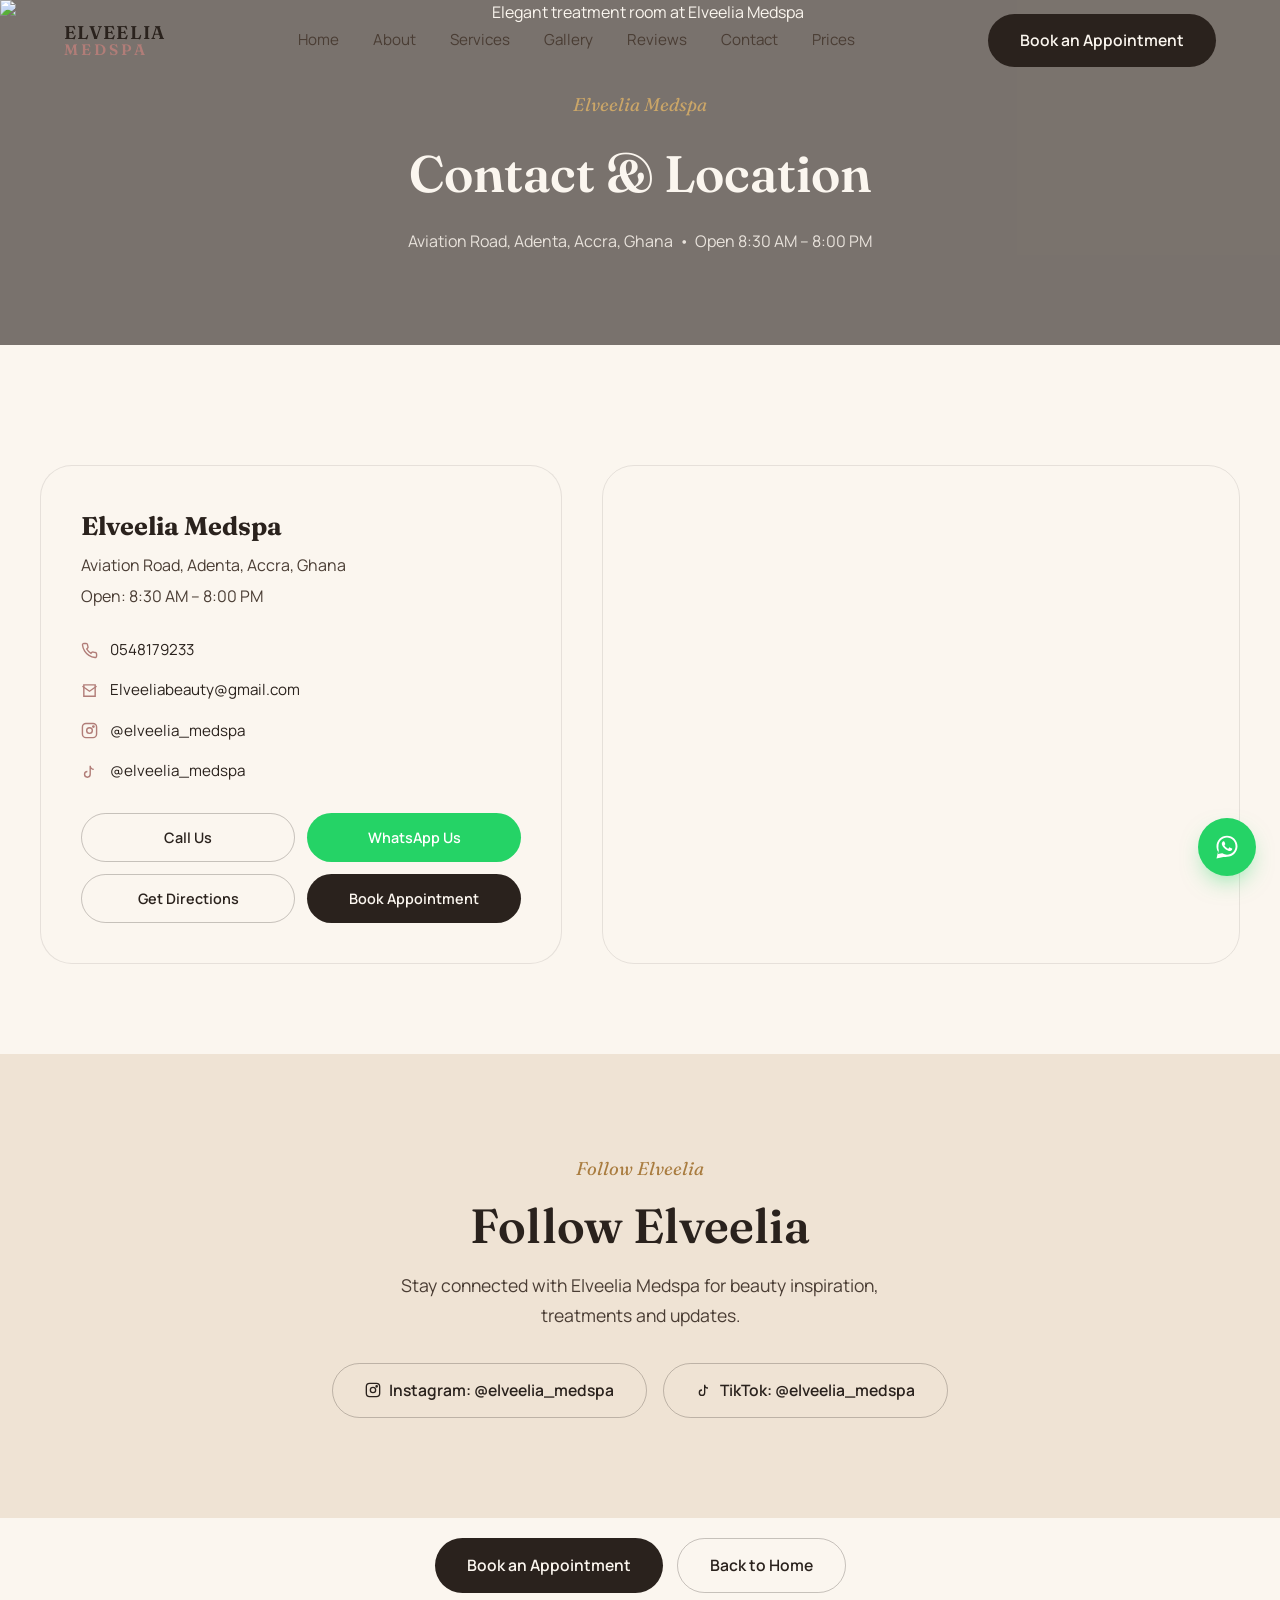
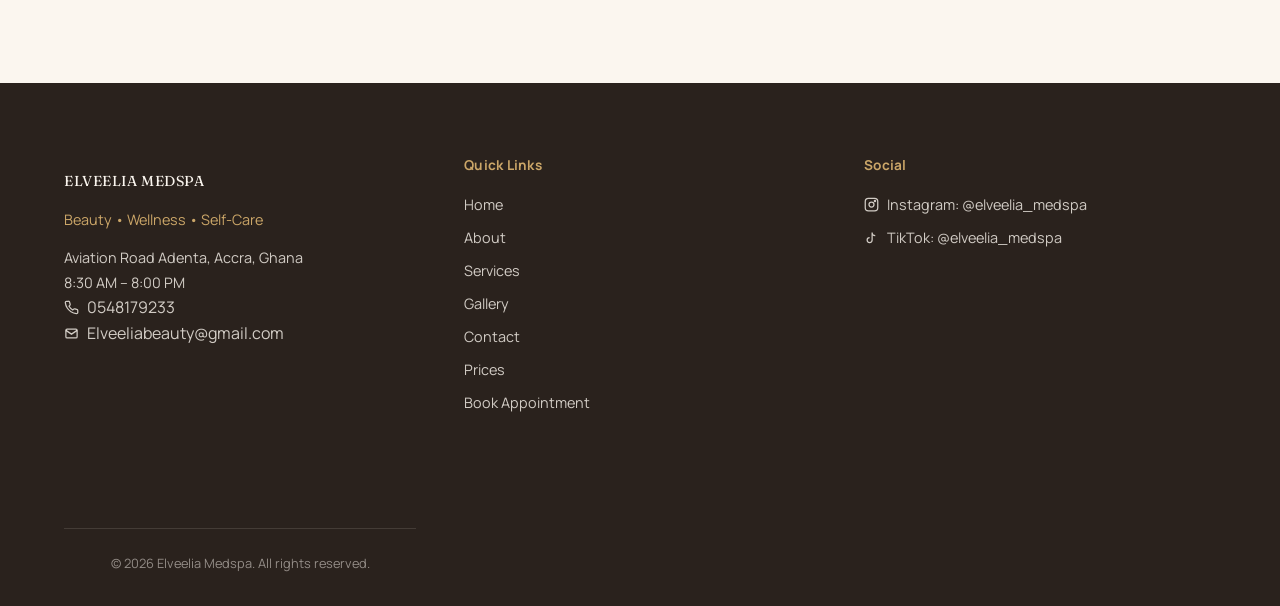
==== contact.html @ e3534af2 "changed the pages" ====
<!doctype html>
<html lang="en">
<head>
<meta charset="UTF-8" />
<meta name="viewport" content="width=device-width, initial-scale=1.0" />
<title>Contact &amp; Location | Elveelia Medspa</title>
<meta name="description" content="Contact Elveelia Medspa on Aviation Road, Adenta, Accra, Ghana — call, WhatsApp, email, or get directions. Open daily 8:30 AM – 8:00 PM." />
<meta name="theme-color" content="#fbf6ef" />
<link rel="preconnect" href="https://fonts.googleapis.com" />
<link rel="preconnect" href="https://fonts.gstatic.com" crossorigin />
<link href="https://fonts.googleapis.com/css2?family=Fraunces:ital,opsz,wght@0,9..144,400;0,9..144,500;0,9..144,600;1,9..144,500&family=Manrope:wght@400;500;600;700&display=swap" rel="stylesheet" />
<link rel="stylesheet" href="style.css" />

<style>
  .pl-header {
    position: sticky;
    top: 0;
    z-index: 50;
    background-color: var(--ivory);
    border-bottom: 1px solid rgba(42,34,29,0.08);
    padding: 16px 0;
  }
  .pl-header .container {
    display: flex;
    align-items: center;
    justify-content: space-between;
  }
  .pl-logo {
    font-family: var(--font-display);
    font-size: 1.15rem;
    letter-spacing: 0.06em;
    font-weight: 600;
  }
  .pl-logo span {
    display: block;
    color: var(--rose-deep);
    font-size: 0.9rem;
    letter-spacing: 0.2em;
  }

  .pl-hero {
    position: relative;
    padding: 90px 24px;
    text-align: center;
    color: var(--ivory);
    overflow: hidden;
  }
  .pl-hero img {
    position: absolute;
    inset: 0;
    width: 100%;
    height: 100%;
    object-fit: cover;
    z-index: 0;
  }
  .pl-hero::before {
    content: "";
    position: absolute;
    inset: 0;
    background-color: rgba(42,34,29,0.62);
    z-index: 0;
  }
  .pl-hero-content {
    position: relative;
    z-index: 1;
  }
  .pl-hero p.eyebrow { color: var(--gold-soft); }
  .pl-hero h1 {
    font-family: var(--font-display);
    font-weight: 600;
    font-size: clamp(2rem, 5vw, 3.2rem);
  }
  .pl-hero p.sub {
    margin-top: 14px;
    color: rgba(251,246,239,0.85);
  }

  .contact-page-body {
    padding: 64px 0 90px;
  }

  .pl-actions {
    display: flex;
    gap: 14px;
    flex-wrap: wrap;
    justify-content: center;
    padding: 20px 0 90px;
  }
</style>
</head>
<body>
<!-- ============================================================
     HEADER / NAVIGATION
     ============================================================ -->

<header class="site-header" id="siteHeader">

  <div class="container nav-inner">

    <a href="index.html#home" class="logo">
      ELVEELIA<span>MEDSPA</span>
    </a>

    <nav>
      <ul class="nav-links">

        <li>
          <a href="index.html#home">Home</a>
        </li>

        <li>
          <a href="index.html#about">About</a>
        </li>

        <li>
          <a href="services.html">Services</a>
        </li>

        <li>
          <a href="gallery.html">Gallery</a>
        </li>

        <li>
          <a href="index.html#reviews">Reviews</a>
        </li>

        <li>
          <a href="contact.html">Contact</a>
        </li>

        <li>
          <a href="pricelist.html">Prices</a>
        </li>

      </ul>
    </nav>

    <a
      href="index.html#appointment"
      class="btn btn-primary nav-cta"
    >
      Book an Appointment
    </a>

    <button
      class="hamburger"
      id="hamburgerBtn"
      aria-label="Open menu"
      aria-expanded="false"
    >
      <span></span>
      <span></span>
      <span></span>
    </button>

  </div>

</header>


<!-- MOBILE MENU -->

<div class="overlay" id="menuOverlay"></div>

<aside
  class="mobile-menu"
  id="mobileMenu"
  aria-hidden="true"
>

  <button
    class="mobile-menu-close"
    id="mobileMenuClose"
    aria-label="Close menu"
  >
    &times;
  </button>

  <ul>

    <li>
      <a href="index.html#home" class="mobile-link">
        Home
      </a>
    </li>

    <li>
      <a href="index.html#about" class="mobile-link">
        About
      </a>
    </li>

    <li>
      <a href="services.html" class="mobile-link">
        Services
      </a>
    </li>

    <li>
      <a href="gallery.html" class="mobile-link">
        Gallery
      </a>
    </li>

    <li>
      <a href="index.html#reviews" class="mobile-link">
        Reviews
      </a>
    </li>

    <li>
      <a href="contact.html" class="mobile-link">
        Contact
      </a>
    </li>

    <li>
      <a href="pricelist.html" class="mobile-link">
        Prices
      </a>
    </li>

  </ul>

  <a
    href="index.html#appointment"
    class="btn btn-primary btn-block mobile-link"
  >
    Book an Appointment
  </a>

  <p class="mobile-menu-address">
    Aviation Road Adenta, Accra, Ghana<br />
    Open 8:30 AM – 8:00 PM
  </p>

</aside>

<section class="pl-hero">
  <img src="https://images.unsplash.com/photo-1507652313519-d4e9174996dd?auto=format&fit=crop&w=1800&q=80" alt="Elegant treatment room at Elveelia Medspa" />
  <div class="pl-hero-content">
    <p class="eyebrow">Elveelia Medspa</p>
    <h1>Contact &amp; Location</h1>
    <p class="sub">Aviation Road, Adenta, Accra, Ghana &nbsp;•&nbsp; Open 8:30 AM – 8:00 PM</p>
  </div>
</section>

<div class="container contact-page-body">
  <div class="contact-grid">
    <div class="contact-card fade-in is-visible">
      <h3>Elveelia Medspa</h3>
      <p>Aviation Road, Adenta, Accra, Ghana</p>
      <p>Open: 8:30 AM – 8:00 PM</p>

      <ul class="contact-list">
        <li>
          <svg width="17" height="17" viewBox="0 0 24 24" fill="none" stroke="currentColor" stroke-width="2"><path d="M22 16.92v3a2 2 0 0 1-2.18 2 19.79 19.79 0 0 1-8.63-3.07 19.5 19.5 0 0 1-6-6 19.79 19.79 0 0 1-3.07-8.67A2 2 0 0 1 4.11 2h3a2 2 0 0 1 2 1.72c.127.96.361 1.903.7 2.81a2 2 0 0 1-.45 2.11L8.09 9.91a16 16 0 0 0 6 6l1.27-1.27a2 2 0 0 1 2.11-.45c.907.339 1.85.573 2.81.7A2 2 0 0 1 22 16.92Z"/></svg>
          <span id="contactPhoneText">0548179233</span>
        </li>
        <li>
          <svg width="17" height="17" viewBox="0 0 24 24" fill="none" stroke="currentColor" stroke-width="2"><path d="M4 4h16v16H4z"/><path d="m22 6-10 7L2 6"/></svg>
          <span id="contactEmailText">Elveeliabeauty@gmail.com</span>
        </li>
        <li>
          <svg width="17" height="17" viewBox="0 0 24 24" fill="none" stroke="currentColor" stroke-width="2"><rect x="2" y="2" width="20" height="20" rx="5"/><circle cx="12" cy="12" r="4"/><circle cx="17.5" cy="6.5" r="1"/></svg>
          <span id="contactInstagramText">@elveelia_medspa</span>
        </li>
        <li>
          <svg width="17" height="17" viewBox="0 0 24 24" fill="none" stroke="currentColor" stroke-width="2"><path d="M9 12a4 4 0 1 0 4 4V4a5 5 0 0 0 5 5"/></svg>
          <span id="contactTiktokText">@elveelia_medspa</span>
        </li>
      </ul>

      <div class="contact-actions">
        <a href="#" id="callUsBtn" class="btn btn-outline">Call Us</a>
        <a href="#" id="whatsappUsBtn" class="btn btn-whatsapp" target="_blank" rel="noopener">WhatsApp Us</a>
        <a href="https://www.google.com/maps/dir/?api=1&destination=Elveelia+Medspa%2C+Adenta%2C+Accra%2C+Ghana" target="_blank" rel="noopener" class="btn btn-outline">Get Directions</a>
        <a href="index.html#appointment" class="btn btn-primary">Book Appointment</a>
      </div>
    </div>

    <div class="map-frame fade-in is-visible">
      <iframe title="Elveelia Medspa location on Aviation Road, Adenta, Accra" src="https://www.google.com/maps/embed?pb=!1m18!1m12!1m3!1d3970.130381321775!2d-0.14999432644545846!3d5.694294794287461!2m3!1f0!2f0!3f0!3m2!1i1024!2i768!4f13.1!3m3!1m2!1s0xfdf83a3d099d9c1%3A0xd6a8c91a22e0a25c!2sElveelia%20Medspa!5e0!3m2!1sen!2sgh!4v1788785371222!5m2!1sen!2sgh" width="600" height="450" style="border:0;" loading="lazy" referrerpolicy="strict-origin-when-cross-origin"></iframe>
    </div>
  </div>
</div>

<section class="social-section section-alt">
  <div class="container fade-in is-visible">
    <p class="eyebrow">Follow Elveelia</p>
    <h2 class="section-heading">Follow Elveelia</h2>
    <p class="section-sub">Stay connected with Elveelia Medspa for beauty inspiration, treatments and updates.</p>

    <div class="social-buttons">
      <a href="#" id="instagramBtn" class="btn btn-outline" target="_blank" rel="noopener">
        <svg width="16" height="16" viewBox="0 0 24 24" fill="none" stroke="currentColor" stroke-width="2"><rect x="2" y="2" width="20" height="20" rx="5"/><circle cx="12" cy="12" r="4"/><circle cx="17.5" cy="6.5" r="1"/></svg>
        Instagram: @elveelia_medspa
      </a>
      <a href="#" id="tiktokBtn" class="btn btn-outline" target="_blank" rel="noopener">
        <svg width="16" height="16" viewBox="0 0 24 24" fill="none" stroke="currentColor" stroke-width="2"><path d="M9 12a4 4 0 1 0 4 4V4a5 5 0 0 0 5 5"/></svg>
        TikTok: @elveelia_medspa
      </a>
    </div>
  </div>
</section>

<div class="pl-actions">
  <a href="index.html#appointment" class="btn btn-primary">Book an Appointment</a>
  <a href="index.html" class="btn btn-outline">Back to Home</a>
</div>

<!-- ============================================================
     FOOTER
     ============================================================ -->
<footer class="site-footer">
  <div class="container footer-grid">
    <div class="footer-col">
      <p class="footer-brand">ELVEELIA MEDSPA</p>
      <p class="footer-tagline">Beauty • Wellness • Self-Care</p>
      <p>Aviation Road Adenta, Accra, Ghana<br />8:30 AM – 8:00 PM</p>
   <li class="footer-social-item">
  <!-- Phone icon -->
  <svg width="15" height="15" viewBox="0 0 24 24" fill="none"
       stroke="currentColor" stroke-width="2">
    <path d="M22 16.92v3a2 2 0 0 1-2.18 2
             19.79 19.79 0 0 1-8.63-3.07
             19.5 19.5 0 0 1-6-6
             19.79 19.79 0 0 1-3.07-8.67
             A2 2 0 0 1 4.11 2h3
             a2 2 0 0 1 2 1.72
             12.84 12.84 0 0 0 .7 2.81
             2 2 0 0 1-.45 2.11L8.09 9.91
             a16 16 0 0 0 6 6l1.27-1.27
             a2 2 0 0 1 2.11-.45
             12.84 12.84 0 0 0 2.81.7
             A2 2 0 0 1 22 16.92z"/>
  </svg>

  <a href="tel:0548179233">0548179233</a>
</li>

<li class="footer-social-item">
  <!-- Mail icon -->
  <svg width="15" height="15" viewBox="0 0 24 24" fill="none"
       stroke="currentColor" stroke-width="2">
    <rect x="3" y="5" width="18" height="14" rx="2"/>
    <path d="m3 7 9 6 9-6"/>
  </svg>

  <a href="mailto:Elveeliabeauty@gmail.com">
    Elveeliabeauty@gmail.com
  </a>
</li>
    </div>

    <div class="footer-col">
      <h4>Quick Links</h4>
      <ul>
        <li><a href="index.html#home">Home</a></li>
        <li><a href="index.html#about">About</a></li>
        <li><a href="services.html">Services</a></li>
        <li><a href="gallery.html">Gallery</a></li>
        <li><a href="contact.html">Contact</a></li>
        <li><a href="pricelist.html">Prices</a></li>
        <li><a href="index.html#appointment">Book Appointment</a></li>
      </ul>
    </div>

<div class="footer-col">
  <h4>Social</h4>
  <ul>
    <li class="footer-social-item">
      <svg width="15" height="15" viewBox="0 0 24 24" fill="none"
           stroke="currentColor" stroke-width="2">
        <rect x="2" y="2" width="20" height="20" rx="5"/>
        <circle cx="12" cy="12" r="4"/>
        <circle cx="17.5" cy="6.5" r="1"/>
      </svg>

      <a href="https://www.instagram.com/elveelia_medspa/"
         target="_blank"
         rel="noopener noreferrer">
        Instagram: @elveelia_medspa
      </a>
    </li>

    <li class="footer-social-item">
      <svg width="15" height="15" viewBox="0 0 24 24" fill="none"
           stroke="currentColor" stroke-width="2">
        <path d="M9 12a4 4 0 1 0 4 4V4a5 5 0 0 0 5 5"/>
      </svg>

      <a href="https://www.tiktok.com/@elveelia_medspa"
         target="_blank"
         rel="noopener noreferrer">
        TikTok: @elveelia_medspa
      </a>
    </li>
  </ul>
</div>

  <div class="footer-bottom">&copy; 2026 Elveelia Medspa. All rights reserved.</div>
</footer>

<a href="#" id="whatsappFloat" class="whatsapp-float" target="_blank" rel="noopener" aria-label="Book an appointment on WhatsApp">
  <svg viewBox="0 0 32 32" width="28" height="28" fill="currentColor" aria-hidden="true">
    <path d="M16.004 3C9.376 3 4 8.373 4 15c0 2.31.638 4.472 1.745 6.32L4 29l7.86-1.703A11.94 11.94 0 0 0 16.004 27C22.63 27 28 21.627 28 15S22.63 3 16.004 3Zm0 21.75c-1.94 0-3.75-.556-5.28-1.51l-.379-.234-4.664 1.011 1.03-4.535-.248-.393A9.71 9.71 0 0 1 6.25 15c0-5.376 4.375-9.75 9.754-9.75 5.377 0 9.746 4.374 9.746 9.75 0 5.377-4.369 9.75-9.746 9.75Zm5.353-7.302c-.293-.147-1.734-.856-2.003-.954-.269-.098-.465-.147-.66.147-.196.294-.758.954-.929 1.15-.171.196-.343.22-.635.073-.293-.147-1.236-.456-2.354-1.454-.87-.776-1.457-1.735-1.629-2.028-.171-.294-.018-.453.129-.6.132-.132.293-.343.44-.514.147-.171.196-.294.294-.49.098-.196.049-.367-.024-.514-.073-.147-.66-1.591-.904-2.18-.238-.573-.48-.495-.66-.504-.171-.008-.367-.01-.562-.01-.196 0-.514.073-.783.367-.269.294-1.026 1.003-1.026 2.446 0 1.443 1.05 2.836 1.196 3.032.147.196 2.066 3.157 5.008 4.427.7.302 1.246.483 1.672.618.702.223 1.341.192 1.846.117.563-.084 1.734-.708 1.979-1.392.244-.685.244-1.271.171-1.393-.073-.122-.269-.196-.562-.343Z" />
  </svg>
</a>

<script src="script.js"></script>
</body>
</html>
---- style.css ----
:root {
  --ivory: #fbf6ef;
  --ivory-dark: #f3ead9;
  --sand: #efe3d4;
  --sand-dark: #e4d3bd;
  --espresso: #2a221d;
  --espresso-soft: #4a3d34;
  --rose: #c99a94;
  --rose-deep: #b17d78;
  --rose-pale: #f1e1de;
  --gold: #a97c3f;
  --gold-soft: #cba668;
  --plum: #46282a;
  --whatsapp: #25d366;

  --font-display: "Fraunces", "Georgia", serif;
  --font-body: "Manrope", "Segoe UI", sans-serif;

  --radius-lg: 2rem;
  --radius-md: 1.25rem;
  --radius-sm: 0.75rem;
  --shadow-soft: 0 20px 50px -25px rgba(42, 34, 29, 0.35);
  --shadow-strong: 0 30px 70px -25px rgba(42, 34, 29, 0.4);
}

/* ---------- Reset ---------- */
* {
  box-sizing: border-box;
  margin: 0;
  padding: 0;
}

html {
  scroll-behavior: smooth;
}

body {
  font-family: var(--font-body);
  background-color: var(--ivory);
  color: var(--espresso);
  line-height: 1.6;
  overflow-x: hidden;
}

img {
  max-width: 100%;
  display: block;
}

a {
  color: inherit;
  text-decoration: none;
}

ul {
  list-style: none;
}

button {
  font-family: inherit;
  cursor: pointer;
  border: none;
  background: none;
}

input,
select,
textarea {
  font-family: inherit;
  font-size: inherit;
}

:focus-visible {
  outline: 2px solid var(--gold);
  outline-offset: 3px;
}

.container {
  width: 100%;
  max-width: 1200px;
  margin: 0 auto;
  padding: 0 24px;
}

section {
  padding: 100px 0;
}

.section-alt {
  background-color: var(--sand);
}

.section-dark {
  background-color: var(--espresso);
  color: var(--ivory);
}

.eyebrow {
  font-family: var(--font-display);
  font-style: italic;
  color: var(--gold);
  font-size: 1.15rem;
  margin-bottom: 14px;
}

.section-dark .eyebrow {
  color: var(--gold-soft);
}

.section-heading {
  font-family: var(--font-display);
  font-weight: 600;
  font-size: clamp(2.1rem, 4vw, 3rem);
  line-height: 1.15;
  max-width: 620px;
}

.section-sub {
  margin-top: 18px;
  color: var(--espresso-soft);
  font-size: 1.1rem;
  max-width: 560px;
  line-height: 1.7;
}

.section-dark .section-sub {
  color: rgba(251, 246, 239, 0.75);
}

/* ---------- Buttons ---------- */
.btn {
  display: inline-flex;
  align-items: center;
  gap: 8px;
  padding: 14px 32px;
  border-radius: 999px;
  font-size: 0.98rem;
  font-weight: 600;
  transition: transform 0.25s ease, background-color 0.25s ease, color 0.25s ease, border-color 0.25s ease;
  white-space: nowrap;
}

.btn-primary {
  background-color: var(--espresso);
  color: var(--ivory);
}
.btn-primary:hover {
  background-color: var(--plum);
  transform: translateY(-2px);
}

.btn-outline {
  border: 1.5px solid rgba(42, 34, 29, 0.25);
  color: var(--espresso);
  background: transparent;
}
.btn-outline:hover {
  border-color: var(--espresso);
  background-color: rgba(42, 34, 29, 0.05);
  transform: translateY(-2px);
}

.btn-light {
  background-color: var(--ivory);
  color: var(--espresso);
}
.btn-light:hover {
  background-color: var(--rose-pale);
  transform: translateY(-2px);
}

.btn-whatsapp {
  background-color: var(--whatsapp);
  color: #fff;
}
.btn-whatsapp:hover {
  filter: brightness(0.94);
  transform: translateY(-2px);
}

.btn-block {
  width: 100%;
  justify-content: center;
  padding: 18px;
  font-size: 1.05rem;
}

/* ---------- Fade-in on scroll ---------- */
.fade-in {
  opacity: 0;
  transform: translateY(24px);
  transition: opacity 0.7s ease, transform 0.7s ease;
}
.fade-in.is-visible {
  opacity: 1;
  transform: translateY(0);
}

/* ==========================================================================
   HEADER / NAV
   ========================================================================== */
.site-header {
  position: fixed;
  top: 0;
  left: 0;
  right: 0;
  z-index: 500;
  background-color: transparent;
  transition: background-color 0.3s ease, box-shadow 0.3s ease, padding 0.3s ease;
  padding: 14px 0;
}

.site-header.is-scrolled {
  background-color: rgba(251, 246, 239, 0.97);
  backdrop-filter: blur(8px);
  box-shadow: 0 1px 0 0 rgba(42, 34, 29, 0.08);
  padding: 8px 0;
}

.nav-inner {
  display: flex;
  align-items: center;
  justify-content: space-between;
  gap: 24px;
}

.logo {
  font-family: var(--font-display);
  line-height: 1.05;
  font-size: 1.15rem;
  letter-spacing: 0.06em;
  font-weight: 600;
}
.logo span {
  display: block;
  color: var(--rose-deep);
  font-size: 0.95rem;
  letter-spacing: 0.2em;
}

.nav-links {
  display: flex;
  align-items: center;
  gap: 34px;
  font-size: 0.95rem;
  color: var(--espresso-soft);
}

.nav-links a {
  position: relative;
  padding: 4px 0;
  transition: color 0.2s ease;
}
.nav-links a::after {
  content: "";
  position: absolute;
  left: 0;
  bottom: -2px;
  height: 1px;
  width: 0;
  background-color: var(--gold);
  transition: width 0.25s ease;
}
.nav-links a:hover {
  color: var(--espresso);
}
.nav-links a:hover::after {
  width: 100%;
}

.nav-cta {
  display: none;
}

.hamburger {
  display: flex;
  flex-direction: column;
  gap: 5px;
  width: 26px;
  padding: 6px;
}
.hamburger span {
  display: block;
  height: 2px;
  width: 100%;
  background-color: var(--espresso);
  border-radius: 2px;
  transition: transform 0.3s ease, opacity 0.3s ease;
}
.hamburger.is-open span:nth-child(1) {
  transform: translateY(7px) rotate(45deg);
}
.hamburger.is-open span:nth-child(2) {
  opacity: 0;
}
.hamburger.is-open span:nth-child(3) {
  transform: translateY(-7px) rotate(-45deg);
}

.mobile-menu {
  position: fixed;
  top: 0;
  right: 0;
  height: 100vh;
  width: min(320px, 85vw);
  background-color: var(--ivory);
  box-shadow: -12px 0 40px -20px rgba(42, 34, 29, 0.4);
  transform: translateX(100%);
  transition: transform 0.35s ease;
  z-index: 600;
  padding: 32px 28px;
  overflow-y: auto;
}
.mobile-menu.is-open {
  transform: translateX(0);
}
.mobile-menu-close {
  margin-left: auto;
  display: block;
  font-size: 1.6rem;
  margin-bottom: 24px;
}
.mobile-menu ul {
  display: flex;
  flex-direction: column;
}
.mobile-menu li {
  border-bottom: 1px solid rgba(42, 34, 29, 0.08);
}
.mobile-menu a {
  display: block;
  padding: 16px 0;
  font-size: 1.1rem;
}
.mobile-menu .btn {
  margin-top: 24px;
}
.mobile-menu-address {
  margin-top: 28px;
  font-size: 0.9rem;
  color: var(--espresso-soft);
}

.overlay {
  position: fixed;
  inset: 0;
  background-color: rgba(42, 34, 29, 0.4);
  opacity: 0;
  pointer-events: none;
  transition: opacity 0.3s ease;
  z-index: 550;
}
.overlay.is-open {
  opacity: 1;
  pointer-events: auto;
}

/* ==========================================================================
   HERO
   ========================================================================== */
.hero {
  position: relative;
  min-height: 100vh;
  display: flex;
  align-items: center;
  padding-top: 110px;
  overflow: hidden;
}

.hero-bg {
  position: absolute;
  inset: 0;
  z-index: 0;
}
.hero-bg img {
  width: 100%;
  height: 100%;
  object-fit: cover;
}
.hero-bg::after {
  content: "";
  position: absolute;
  inset: 0;
  background: linear-gradient(
    to right,
    rgba(42, 34, 29, 0.72) 0%,
    rgba(42, 34, 29, 0.55) 45%,
    rgba(42, 34, 29, 0.25) 100%
  );
}

.hero-content {
  position: relative;
  z-index: 1;
  color: var(--ivory);
  max-width: 640px;
}

.hero-content .eyebrow {
  color: var(--gold-soft);
}

.hero-title {
  font-family: var(--font-display);
  font-weight: 600;
  font-size: clamp(2.4rem, 6vw, 4.2rem);
  line-height: 1.1;
}

.hero-sub {
  margin-top: 22px;
  font-size: 1.2rem;
  max-width: 480px;
  color: rgba(251, 246, 239, 0.88);
  line-height: 1.7;
}

.hero-actions {
  margin-top: 34px;
  display: flex;
  flex-wrap: wrap;
  gap: 16px;
}

.hero-meta {
  margin-top: 40px;
  display: flex;
  flex-wrap: wrap;
  gap: 14px 32px;
  font-size: 0.95rem;
  color: rgba(251, 246, 239, 0.85);
}
.hero-meta span {
  display: inline-flex;
  align-items: center;
  gap: 8px;
}
.hero-meta svg {
  flex-shrink: 0;
  color: var(--gold-soft);
}

/* ==========================================================================
   ABOUT
   ========================================================================== */
.about-grid {
  display: grid;
  grid-template-columns: 1fr 1fr;
  gap: 64px;
  align-items: center;
}

.about-image {
  position: relative;
}
.about-image img {
  border-radius: var(--radius-lg);
  aspect-ratio: 4 / 5;
  object-fit: cover;
  box-shadow: var(--shadow-strong);
}
.about-image::before {
  content: "";
  position: absolute;
  top: -24px;
  right: -24px;
  width: 140px;
  height: 140px;
  border-radius: 50%;
  background-color: var(--sand-dark);
  z-index: -1;
}

.about-statement {
  font-family: var(--font-display);
  font-style: italic;
  font-size: 1.3rem;
  color: var(--rose-deep);
  margin-top: 24px;
}

.about-highlights {
  margin-top: 40px;
  display: grid;
  grid-template-columns: repeat(3, 1fr);
  gap: 24px;
}
.about-highlight h3 {
  font-family: var(--font-display);
  font-size: 1.3rem;
  margin-bottom: 6px;
}
.about-highlight p {
  font-size: 0.92rem;
  color: var(--espresso-soft);
}

/* ==========================================================================
   SERVICES
   ========================================================================== */
.services-grid {
  margin-top: 56px;
  display: grid;
  grid-template-columns: repeat(3, 1fr);
  gap: 32px;
}

.service-card {
  background-color: var(--ivory);
  border-radius: var(--radius-md);
  overflow: hidden;
  border: 1px solid rgba(42, 34, 29, 0.08);
  transition: border-color 0.3s ease, transform 0.3s ease, box-shadow 0.3s ease;
  display: flex;
  flex-direction: column;
}
.service-card:hover {
  border-color: var(--gold);
  transform: translateY(-6px);
  box-shadow: var(--shadow-soft);
}

.service-image {
  aspect-ratio: 4 / 3;
  overflow: hidden;
}
.service-image img {
  width: 100%;
  height: 100%;
  object-fit: cover;
  transition: transform 0.7s ease;
}
.service-card:hover .service-image img {
  transform: scale(1.05);
}

.service-body {
  padding: 28px;
  flex: 1;
  display: flex;
  flex-direction: column;
}
.service-body h3 {
  font-family: var(--font-display);
  font-size: 1.5rem;
}
.service-body p {
  margin-top: 10px;
  color: var(--espresso-soft);
  font-size: 0.95rem;
  flex: 1;
}
.service-book {
  margin-top: 20px;
  align-self: flex-start;
  font-size: 0.9rem;
  font-weight: 600;
  border-bottom: 1px solid rgba(42, 34, 29, 0.35);
  padding-bottom: 2px;
  transition: border-color 0.2s ease;
}
.service-book:hover {
  border-color: var(--espresso);
}

/* ==========================================================================
   FEATURED EXPERIENCE (large visual banner)
   ========================================================================== */
.featured-experience {
  position: relative;
  padding: 160px 0;
  text-align: center;
  color: var(--ivory);
}
.featured-experience .bg-image {
  position: absolute;
  inset: 0;
  z-index: 0;
}
.featured-experience .bg-image img {
  width: 100%;
  height: 100%;
  object-fit: cover;
}
.featured-experience .bg-image::after {
  content: "";
  position: absolute;
  inset: 0;
  background-color: rgba(42, 34, 29, 0.6);
}
.featured-experience .container {
  position: relative;
  z-index: 1;
  max-width: 720px;
}
.featured-experience h2 {
  font-family: var(--font-display);
  font-weight: 600;
  font-size: clamp(2.2rem, 5vw, 3.4rem);
  line-height: 1.15;
}
.featured-experience p {
  margin: 24px auto 0;
  font-size: 1.1rem;
  color: rgba(251, 246, 239, 0.85);
  max-width: 560px;
  line-height: 1.7;
}
.featured-experience .btn {
  margin-top: 34px;
}

/* ==========================================================================
   WHY CHOOSE
   ========================================================================== */
.why-grid {
  margin-top: 56px;
  display: grid;
  grid-template-columns: repeat(4, 1fr);
  gap: 36px;
}
.why-item {
  border-top: 1px solid rgba(251, 246, 239, 0.18);
  padding-top: 22px;
}
.why-item svg {
  color: var(--gold-soft);
}
.why-item h3 {
  font-family: var(--font-display);
  font-size: 1.25rem;
  margin-top: 16px;
}
.why-item p {
  margin-top: 8px;
  font-size: 0.92rem;
  color: rgba(251, 246, 239, 0.72);
}

/* ==========================================================================
   GALLERY
   ========================================================================== */
.gallery-grid {
  margin-top: 56px;
  columns: 3 220px;
  column-gap: 18px;
}
.gallery-item {
  position: relative;
  break-inside: avoid;
  margin-bottom: 18px;
  border-radius: var(--radius-md);
  overflow: hidden;
  cursor: pointer;
}
.gallery-item img {
  width: 100%;
  display: block;
  transition: transform 0.5s ease;
}
.gallery-item:hover img {
  transform: scale(1.04);
}
.gallery-caption {
  position: absolute;
  left: 16px;
  bottom: 14px;
  color: var(--ivory);
  font-size: 0.9rem;
  opacity: 0;
  transition: opacity 0.3s ease;
}
.gallery-item::before {
  content: "";
  position: absolute;
  inset: 0;
  background-color: rgba(42, 34, 29, 0);
  transition: background-color 0.3s ease;
}
.gallery-item:hover::before {
  background-color: rgba(42, 34, 29, 0.25);
}
.gallery-item:hover .gallery-caption {
  opacity: 1;
}

.gallery-play-icon {
  position: absolute;
  top: 50%;
  left: 50%;
  transform: translate(-50%, -50%);
  width: 56px;
  height: 56px;
  border-radius: 50%;
  background-color: rgba(42, 34, 29, 0.55);
  color: #fff;
  display: flex;
  align-items: center;
  justify-content: center;
  pointer-events: none;
}

.lightbox video {
  max-height: 85vh;
  max-width: 90vw;
  border-radius: 12px;
}
.lightbox {
  position: fixed;
  inset: 0;
  z-index: 900;
  background-color: rgba(42, 34, 29, 0.92);
  display: flex;
  align-items: center;
  justify-content: center;
  padding: 24px;
  opacity: 0;
  pointer-events: none;
  transition: opacity 0.3s ease;
}
.lightbox.is-open {
  opacity: 1;
  pointer-events: auto;
}
.lightbox img {
  max-height: 85vh;
  max-width: 90vw;
  border-radius: 12px;
  object-fit: contain;
}
.lightbox-close,
.lightbox-prev,
.lightbox-next {
  position: absolute;
  color: var(--ivory);
  padding: 10px;
}
.lightbox-close {
  top: 24px;
  right: 24px;
}
.lightbox-prev {
  left: 16px;
  top: 50%;
  transform: translateY(-50%);
}
.lightbox-next {
  right: 16px;
  top: 50%;
  transform: translateY(-50%);
}
.lightbox-close:hover,
.lightbox-prev:hover,
.lightbox-next:hover {
  color: var(--gold-soft);
}

/* ==========================================================================
   APPOINTMENT FORM
   ========================================================================== */
.appointment-form {
  margin: 48px auto 0;
  max-width: 680px;
  background-color: var(--ivory);
  border: 1px solid rgba(42, 34, 29, 0.1);
  border-radius: var(--radius-lg);
  padding: 40px;
}

.form-grid {
  display: grid;
  grid-template-columns: 1fr 1fr;
  gap: 20px;
}
.form-field {
  display: flex;
  flex-direction: column;
  gap: 6px;
}
.form-field.full {
  grid-column: 1 / -1;
}
.form-field label {
  font-size: 0.9rem;
  color: var(--espresso-soft);
}
.form-field input,
.form-field select,
.form-field textarea {
  padding: 13px 16px;
  border-radius: 12px;
  border: 1px solid rgba(42, 34, 29, 0.15);
  background-color: var(--ivory);
  color: var(--espresso);
  transition: box-shadow 0.2s ease, border-color 0.2s ease;
}
.form-field input:focus,
.form-field select:focus,
.form-field textarea:focus {
  outline: none;
  border-color: var(--gold);
  box-shadow: 0 0 0 3px rgba(169, 124, 63, 0.18);
}
.form-field textarea {
  resize: none;
}
.form-field.error input,
.form-field.error select,
.form-field.error textarea {
  border-color: var(--rose-deep);
}
.form-error-msg {
  font-size: 0.78rem;
  color: var(--rose-deep);
  display: none;
}
.form-field.error .form-error-msg {
  display: block;
}

.form-submit {
  margin-top: 30px;
}

.whatsapp-inline {
  margin-top: 18px;
  text-align: center;
  font-size: 0.9rem;
  color: var(--espresso-soft);
}
.whatsapp-inline a {
  color: var(--rose-deep);
  font-weight: 600;
  border-bottom: 1px solid currentColor;
}

.confirmation-message {
  display: none;
  text-align: center;
  background-color: var(--ivory);
  border: 1px solid rgba(42, 34, 29, 0.1);
  border-radius: var(--radius-lg);
  padding: 48px 40px;
  max-width: 560px;
  margin: 48px auto 0;
}
.confirmation-message.is-visible {
  display: block;
}
.confirmation-message svg {
  color: var(--rose-deep);
}
.confirmation-message h3 {
  font-family: var(--font-display);
  font-size: 1.6rem;
  margin-top: 16px;
}
.confirmation-message p {
  margin-top: 12px;
  color: var(--espresso-soft);
  line-height: 1.7;
}
.confirmation-message button {
  margin-top: 22px;
  font-size: 0.9rem;
  font-weight: 600;
  border-bottom: 1px solid rgba(42, 34, 29, 0.35);
}

/* ==========================================================================
   CONTACT & LOCATION
   ========================================================================== */
.contact-grid {
  margin-top: 56px;
  display: grid;
  grid-template-columns: 0.9fr 1.1fr;
  gap: 40px;
}

.contact-card {
  background-color: var(--ivory);
  border-radius: var(--radius-lg);
  border: 1px solid rgba(42, 34, 29, 0.1);
  padding: 40px;
}
.contact-card h3 {
  font-family: var(--font-display);
  font-size: 1.6rem;
}
.contact-card > p {
  color: var(--espresso-soft);
  margin-top: 6px;
}

.contact-list {
  margin-top: 28px;
  display: flex;
  flex-direction: column;
  gap: 16px;
}
.contact-list li {
  display: flex;
  align-items: center;
  gap: 12px;
  font-size: 0.95rem;
}
.contact-list svg {
  color: var(--rose-deep);
  flex-shrink: 0;
}

.contact-actions {
  margin-top: 30px;
  display: grid;
  grid-template-columns: 1fr 1fr;
  gap: 12px;
}
.contact-actions .btn {
  justify-content: center;
  padding: 12px 16px;
  font-size: 0.9rem;
}

.map-frame {
  border-radius: var(--radius-lg);
  overflow: hidden;
  border: 1px solid rgba(42, 34, 29, 0.1);
  min-height: 380px;
}
.map-frame iframe {
  width: 100%;
  height: 100%;
  min-height: 380px;
  border: 0;
}

/* ==========================================================================
   SOCIAL / FOLLOW ELVEELIA
   ========================================================================== */
.social-section {
  text-align: center;
}
.social-section .section-heading,
.social-section .section-sub {
  margin-left: auto;
  margin-right: auto;
}
.social-buttons {
  margin-top: 32px;
  display: flex;
  justify-content: center;
  gap: 16px;
  flex-wrap: wrap;
}

/* ==========================================================================
   TESTIMONIALS
   ========================================================================== */
.testimonial-note {
  font-size: 0.85rem;
  color: rgba(42, 34, 29, 0.55);
  margin-top: 10px;
  max-width: 560px;
}
.testimonials-grid {
  margin-top: 56px;
  display: grid;
  grid-template-columns: repeat(3, 1fr);
  gap: 28px;
}
.testimonial-card {
  background-color: var(--rose-pale);
  border-radius: var(--radius-md);
  padding: 32px;
  display: flex;
  flex-direction: column;
}
.stars {
  display: flex;
  gap: 3px;
  color: var(--gold);
}
.testimonial-quote {
  margin-top: 18px;
  color: var(--espresso-soft);
  flex: 1;
  font-style: italic;
}
.testimonial-name {
  margin-top: 22px;
  font-family: var(--font-display);
  font-size: 1.1rem;
}

/* ==========================================================================
   FAQ
   ========================================================================== */
.faq-list {
  margin: 48px auto 0;
  max-width: 720px;
  border-top: 1px solid rgba(42, 34, 29, 0.1);
  border-bottom: 1px solid rgba(42, 34, 29, 0.1);
}
.faq-item {
  border-bottom: 1px solid rgba(42, 34, 29, 0.1);
}
.faq-item:last-child {
  border-bottom: none;
}
.faq-question {
  width: 100%;
  display: flex;
  align-items: center;
  justify-content: space-between;
  gap: 16px;
  padding: 22px 4px;
  text-align: left;
  font-family: var(--font-display);
  font-size: 1.1rem;
}
.faq-question svg {
  flex-shrink: 0;
  color: var(--rose-deep);
  transition: transform 0.3s ease;
}
.faq-item.is-open .faq-question svg {
  transform: rotate(180deg);
}
.faq-answer {
  display: grid;
  grid-template-rows: minmax(0, 0fr);
  transition: grid-template-rows 0.3s ease;
}
.faq-item.is-open .faq-answer {
  grid-template-rows: minmax(0, 1fr);
}
.faq-answer-inner {
  overflow: hidden;
}
.faq-answer p {
  padding-bottom: 22px;
  padding-right: 32px;
  color: var(--espresso-soft);
  line-height: 1.7;
}

/* ==========================================================================
   FOOTER
   ========================================================================== */
.site-footer {
  background-color: var(--espresso);
  color: rgba(251, 246, 239, 0.8);
  padding: 72px 0 32px;
}
.footer-grid {
  display: grid;
  grid-template-columns: repeat(3, 1fr);
  gap: 48px;
}
.footer-brand {
  font-family: var(--font-display);
  font-size: 1.4rem;
  color: var(--ivory);
  letter-spacing: 0.04em;
}
.footer-tagline {
  margin-top: 6px;
  font-size: 0.9rem;
  color: var(--gold-soft);
}
.footer-col p {
  margin-top: 14px;
  font-size: 0.9rem;
  line-height: 1.7;
}
.footer-col h4 {
  font-size: 0.85rem;
  color: var(--gold-soft);
  margin-bottom: 16px;
  letter-spacing: 0.02em;
}
.footer-col ul li {
  margin-bottom: 10px;
  font-size: 0.9rem;
}
.footer-col ul li a:hover {
  color: var(--ivory);
}
.footer-social-item {
  display: flex;
  align-items: center;
  gap: 8px;
}
.footer-bottom {
  margin-top: 56px;
  padding-top: 24px;
  border-top: 1px solid rgba(251, 246, 239, 0.12);
  text-align: center;
  font-size: 0.8rem;
  color: rgba(251, 246, 239, 0.5);
}

/* ==========================================================================
   FLOATING WHATSAPP BUTTON
   ========================================================================== */
.whatsapp-float {
  position: fixed;
  bottom: 24px;
  right: 24px;
  z-index: 400;
  width: 58px;
  height: 58px;
  border-radius: 50%;
  background-color: var(--whatsapp);
  color: #fff;
  display: flex;
  align-items: center;
  justify-content: center;
  box-shadow: 0 10px 25px -8px rgba(37, 211, 102, 0.6);
  transition: transform 0.25s ease;
}
.whatsapp-float:hover {
  transform: scale(1.07);
}

/* ==========================================================================
   QR CODE / PRICE LIST SECTION
   ========================================================================== */
.qr-section {
  padding: 100px 0;
}

.qr-grid {
  display: grid;
  grid-template-columns: 1fr 1fr;
  gap: 56px;
  align-items: center;
}

.qr-video {
  border-radius: var(--radius-lg);
  overflow: hidden;
  box-shadow: var(--shadow-strong);
  aspect-ratio: 4 / 5;
  background-color: var(--espresso);
}
.qr-video video {
  width: 100%;
  height: 100%;
  object-fit: cover;
}

.qr-content {
  text-align: center;
}

.qr-card {
  display: inline-block;
  background-color: var(--ivory);
  border: 1px solid rgba(42, 34, 29, 0.1);
  border-radius: var(--radius-md);
  padding: 32px;
  box-shadow: var(--shadow-soft);
  margin-top: 24px;
}

.qr-card img {
  width: 200px;
  height: 200px;
  border-radius: 12px;
  border: 8px solid var(--ivory);
  outline: 1px solid rgba(42, 34, 29, 0.08);
}

.qr-caption {
  margin-top: 18px;
  font-size: 0.9rem;
  color: var(--espresso-soft);
}
.qr-caption strong {
  color: var(--espresso);
  font-weight: 600;
}

@media (max-width: 1024px) {
  .qr-grid {
    grid-template-columns: 1fr;
    text-align: center;
  }
  .qr-video {
    max-width: 380px;
    margin: 0 auto;
  }
}

@media (min-width: 1025px) {
  .nav-links {
    display: flex;
  }
  .nav-cta {
    display: inline-flex;
  }
  .hamburger,
  .mobile-menu,
  .overlay {
    display: none;
  }
}

@media (max-width: 1024px) {
  .nav-links {
    display: none;
  }
  .about-grid {
    grid-template-columns: 1fr;
  }
  .about-highlights {
    grid-template-columns: repeat(3, 1fr);
  }
  .services-grid {
    grid-template-columns: repeat(2, 1fr);
  }
  .why-grid {
    grid-template-columns: repeat(2, 1fr);
  }
  .contact-grid {
    grid-template-columns: 1fr;
  }
  .testimonials-grid {
    grid-template-columns: 1fr;
  }
  .footer-grid {
    grid-template-columns: 1fr;
    gap: 36px;
  }
}

@media (max-width: 640px) {
  section {
    padding: 72px 0;
  }
  .services-grid,
  .why-grid {
    grid-template-columns: 1fr;
  }
  .about-highlights {
    grid-template-columns: 1fr;
  }
  .form-grid {
    grid-template-columns: 1fr;
  }
  .form-field {
    grid-column: 1 / -1;
  }
  .contact-actions {
    grid-template-columns: 1fr;
  }
  .gallery-grid {
    columns: 2 160px;
  }
  .featured-experience {
    padding: 100px 0;
  }
  .whatsapp-float {
    width: 52px;
    height: 52px;
    bottom: 16px;
    right: 16px;
  }
}
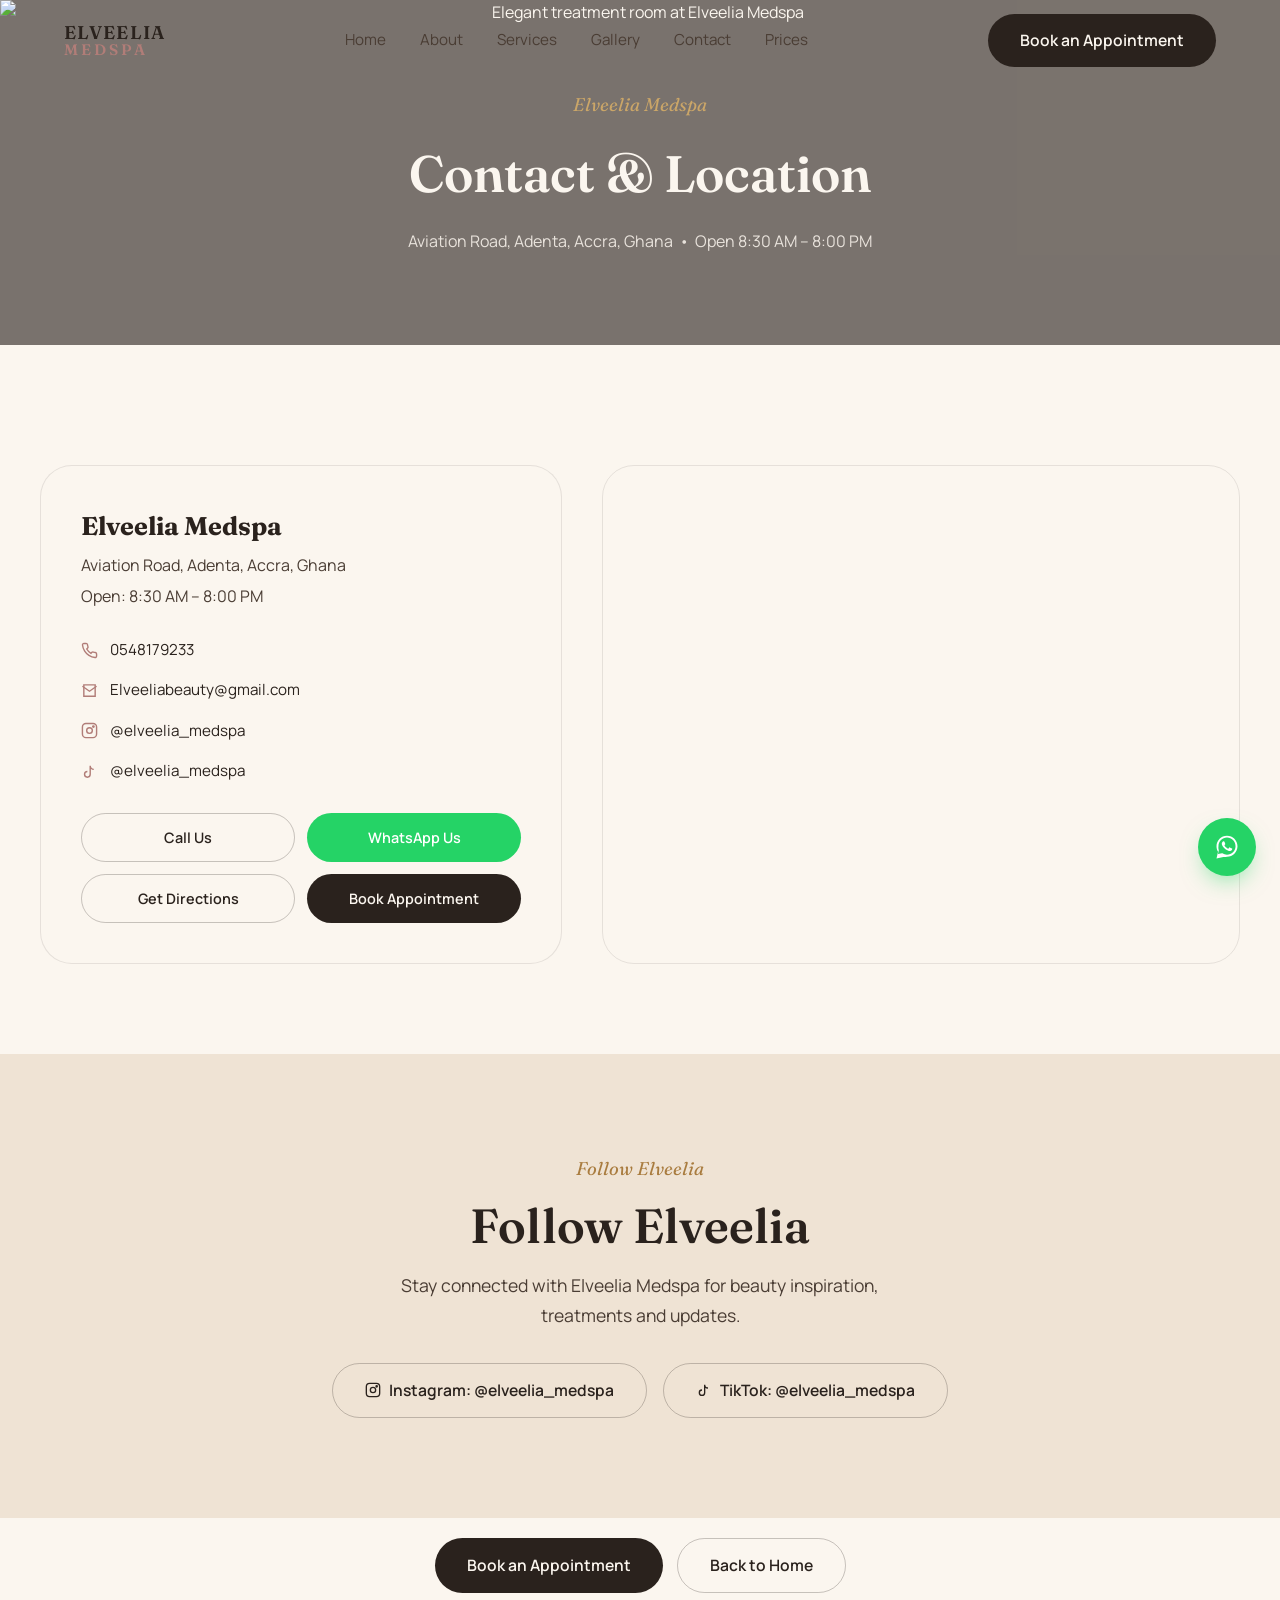
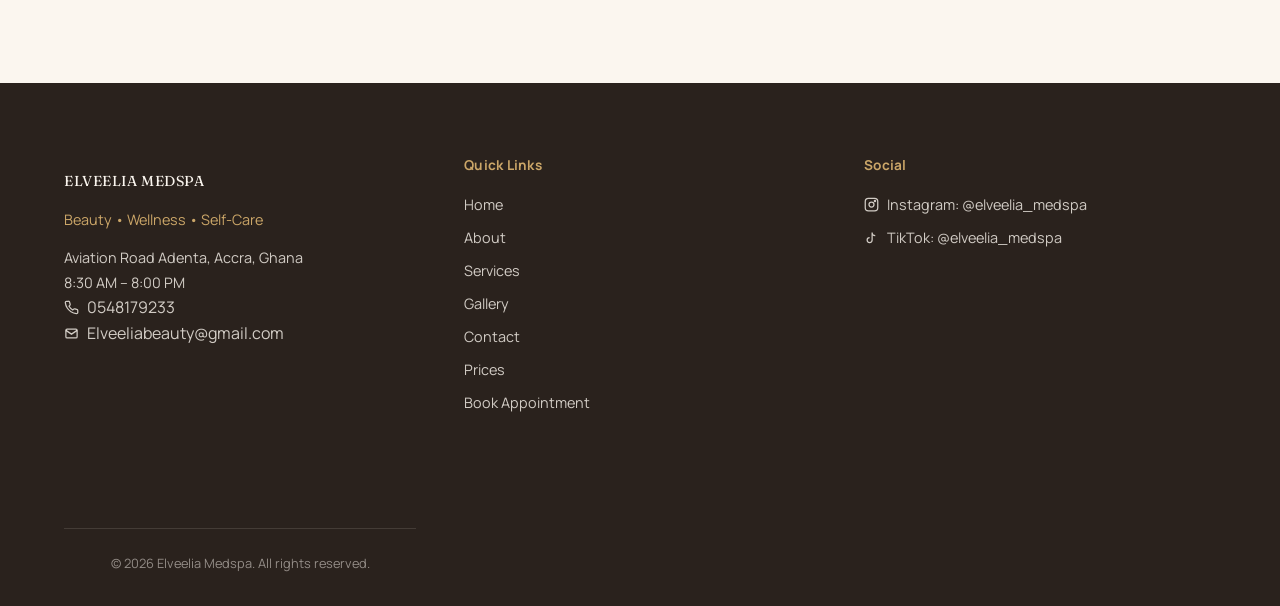
==== commit afe78e0f: "changed some details" ====
--- a/contact.html
+++ b/contact.html
@@ -119,11 +119,7 @@
         <li>
           <a href="gallery.html">Gallery</a>
         </li>
-
-        <li>
-          <a href="index.html#reviews">Reviews</a>
-        </li>
-
+        
         <li>
           <a href="contact.html">Contact</a>
         </li>
